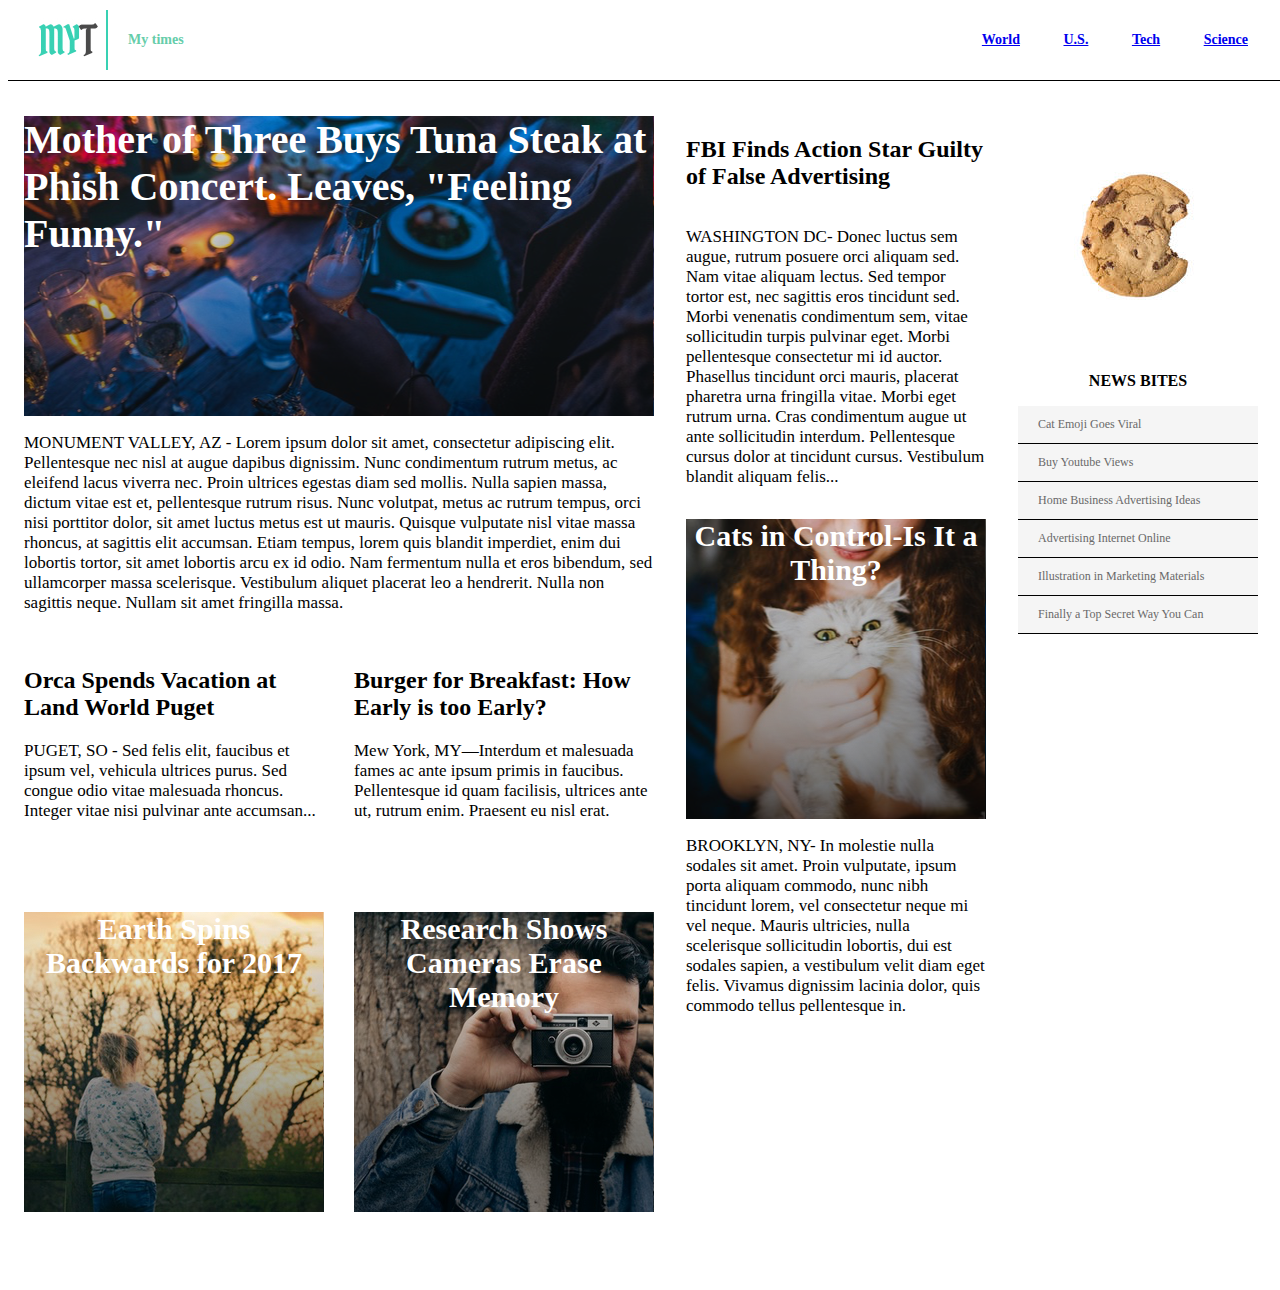
==== index.html @ ef25008c "My Times project almost complete." ====
<!DOCTYPE html>
<html>
  <head>
    <meta charset="utf-8">
    <link href="./css/style.css" type="text/css" rel="stylesheet">
    <title>My Times</title>
  </head>

<!-- The header section of the webpage -->
  <header id="mytheader">
    <div class="logo">
      <img src="./images/MYTlogo.jpg" />
      <span id="headtext">My times</span>
    </div>
    <nav class="headlinks">
      <span><a href="world.html" target="_blank">World</a></span>
      <span><a href="US.html" target="_blank">U.S.</a></span>
      <span><a href="Tech.html" target="_blank">Tech</a></span>
      <span><a href="Science.html" target="_blank">Science</a></span>
    </nav>
  </header>

<!-- The webpage content -->
  <body>
    <div class="mainpage">

<!-- column one content -->
      <div class="column large">
        <div class="leadstory">
          <div class="leadpic">
            <span class="pictextmain">Mother of Three Buys Tuna Steak at Phish Concert. Leaves, "Feeling Funny."</span>
          </div>
          <p>MONUMENT VALLEY, AZ - Lorem ipsum dolor sit amet, consectetur adipiscing elit. Pellentesque nec nisl at augue dapibus dignissim. Nunc condimentum rutrum metus, ac eleifend lacus viverra nec. Proin ultrices egestas diam sed mollis. Nulla sapien massa, dictum vitae est et, pellentesque rutrum risus. Nunc volutpat, metus ac rutrum tempus, orci nisi porttitor dolor, sit amet luctus metus est ut mauris. Quisque vulputate nisl vitae massa rhoncus, at sagittis elit accumsan. Etiam tempus, lorem quis blandit imperdiet, enim dui lobortis tortor, sit amet lobortis arcu ex id odio. Nam fermentum nulla et eros bibendum, sed ullamcorper massa scelerisque. Vestibulum aliquet placerat leo a hendrerit. Nulla non sagittis neque. Nullam sit amet fringilla massa.</p>
        </div>
        <div class="stories">
          <div class="story">
            <div class="storytext">
              <h2>Orca Spends Vacation at Land World Puget</h2>
              <p>PUGET, SO - Sed felis elit, faucibus et ipsum vel, vehicula ultrices purus. Sed congue odio vitae malesuada rhoncus. Integer vitae nisi pulvinar ante accumsan...</p>
            </div>
            <div class="earthspin">
              <span class="pictext">Earth Spins Backwards for 2017</span>
            </div>
          </div>
          <div class="story">
            <div class="storytext">
              <h2>Burger for Breakfast: How Early is too Early?</h2>
              <p>Mew York, MY—Interdum et malesuada fames ac ante ipsum primis in faucibus. Pellentesque id quam facilisis, ultrices ante ut, rutrum enim. Praesent eu nisl erat.</p>
            </div>
            <div class="memories">
              <span class="pictext">Research Shows Cameras Erase Memory</span>
            </div>
          </div>
        </div>
      </div>

<!-- Column two content -->
      <div class="column medium">
        <div class="story">
          <h2>FBI Finds Action Star Guilty of False Advertising</h2>
          <p>WASHINGTON DC- Donec luctus sem augue, rutrum posuere orci aliquam sed. Nam vitae aliquam lectus. Sed tempor tortor est, nec sagittis eros tincidunt sed. Morbi venenatis condimentum sem, vitae sollicitudin turpis pulvinar eget. Morbi pellentesque consectetur mi id auctor. Phasellus tincidunt orci mauris, placerat pharetra urna fringilla vitae. Morbi eget rutrum urna. Cras condimentum augue ut ante sollicitudin interdum. Pellentesque cursus dolor at tincidunt cursus. Vestibulum blandit aliquam felis...</p>
        </div>
        <div class="catcontrol">
          <span class="pictext">Cats in Control-Is It a Thing?</span>
        </div>
        <p>BROOKLYN, NY- In molestie nulla sodales sit amet. Proin vulputate, ipsum porta aliquam commodo, nunc nibh tincidunt lorem, vel consectetur neque mi vel neque. Mauris ultricies, nulla scelerisque sollicitudin lobortis, dui est sodales sapien, a vestibulum velit diam eget felis. Vivamus dignissim lacinia dolor, quis commodo tellus pellentesque in.</p>
      </div>

<!-- Column three content -->
      <div class="column small">
        <img src="./images/Cookie.png">
        <div class="newsbites">
          <h3>NEWS BITES</h3>
          <span class="bite">Cat Emoji Goes Viral</span>
          <span class="bite">Buy Youtube Views</span>
          <span class="bite">Home Business Advertising Ideas</span>
          <span class="bite">Advertising Internet Online</span>
          <span class="bite">Illustration in Marketing Materials</span>
          <span class="bite">Finally a Top Secret Way You Can</span>
        </div>
      </div>
    </div>
  </body>

<!-- The footer of the webpage -->
  <footer>

  </footer>
</html>
---- css/style.css ----
#mytheader {
  Display: inline-flex;
  justify-content: space-between;
  align-items: center;
  position: fixed;
  width: 100%;
  padding-top: 0px;
  height: 80px;
  font-family: Verdana;
  font-size: 14px;
  color: MediumAquamarine;
  background-color: white;
  font-weight: bold;
  border-bottom: 1px solid black;
  z-index: 1;
}

.logo {
  display: flex;
  align-items: center;
  flex-grow: 1;
  padding-left: 30px;
}

body {
  margin-top: 0px;
}

.logo .img {
  border-right: 1px solid MediumAquamarine;
  margin-right: 12px;
}

#headtext {
  margin-left: 20px;
}

.headlinks span {
  display: inline-block;
  padding-right: 40px;
}

.mainpage {
  display: flex;
  width: 1232px;
  margin: 0 auto 78px auto;
  padding-top: 116px;
}

div, p, h2 {
<!-- border: 1px solid black; -->
  display: block;
}

.column {
  display: flex;
  flex-direction: column;
  margin-right: 32px;
}

.column .large {
  width: 630px;
}

.leadpic {
  display: flex;
  background-image: url("../images/MainStory.png");
  height: 300px;
  margin-top: 0px;
}

.leadpic .pictext {
  font-size: 40px;
}

.earthspin {
  display: flex;
  background-image: url("../images/FallSeason.png");
  height: 300px;
  width: 300px;
  margin-top: 15px;
}

.memories {
  display: flex;
  background-image: url("../images/Cameraman.png");
  height: 300px;
  width: 300px;
  margin-top: 15px;
}

.catcontrol {
  display: flex;
  background-image: url("../images/CatCEO.png");
  height: 300px;
  margin-top: 15px;
}

.pictextmain {
  font-family: Georgia;
  font-weight: bold;
  font-size: 40px;
  color: white;
  margin: 0px;
}

.pictext {
  font-family: Georgia;
  font-weight: bold;
  font-size: 30px;
  text-align: center;
  color: white;
  margin: 0px;
}

p {
  font-family: Georgia;
  font-size: 17px;
  color: black;
}

.column .medium {
  width: 300px;
}

.column .small {
  width: 240px;
}

.stories {
  display: flex;
  justify-content: space-between;
  width: 630px;
  margin-top: 17px;
}

.story {
  Display: flex;
  flex-direction: column;
  width: 300px;
}

.storytext {
  height: 250px;
}

.newsbites {
  display: flex;
  flex-direction: column;
}

.newsbites h3 {
  font-size: 16px;
  font-weight: bold;
  text-align: center;
}

.bite {
  background-color: WhiteSmoke;
  font-family: Verdana;
  font-size: 12px;
  padding: 11px 20px;
  color: DimGray;
  border-bottom: 1px solid black;
}
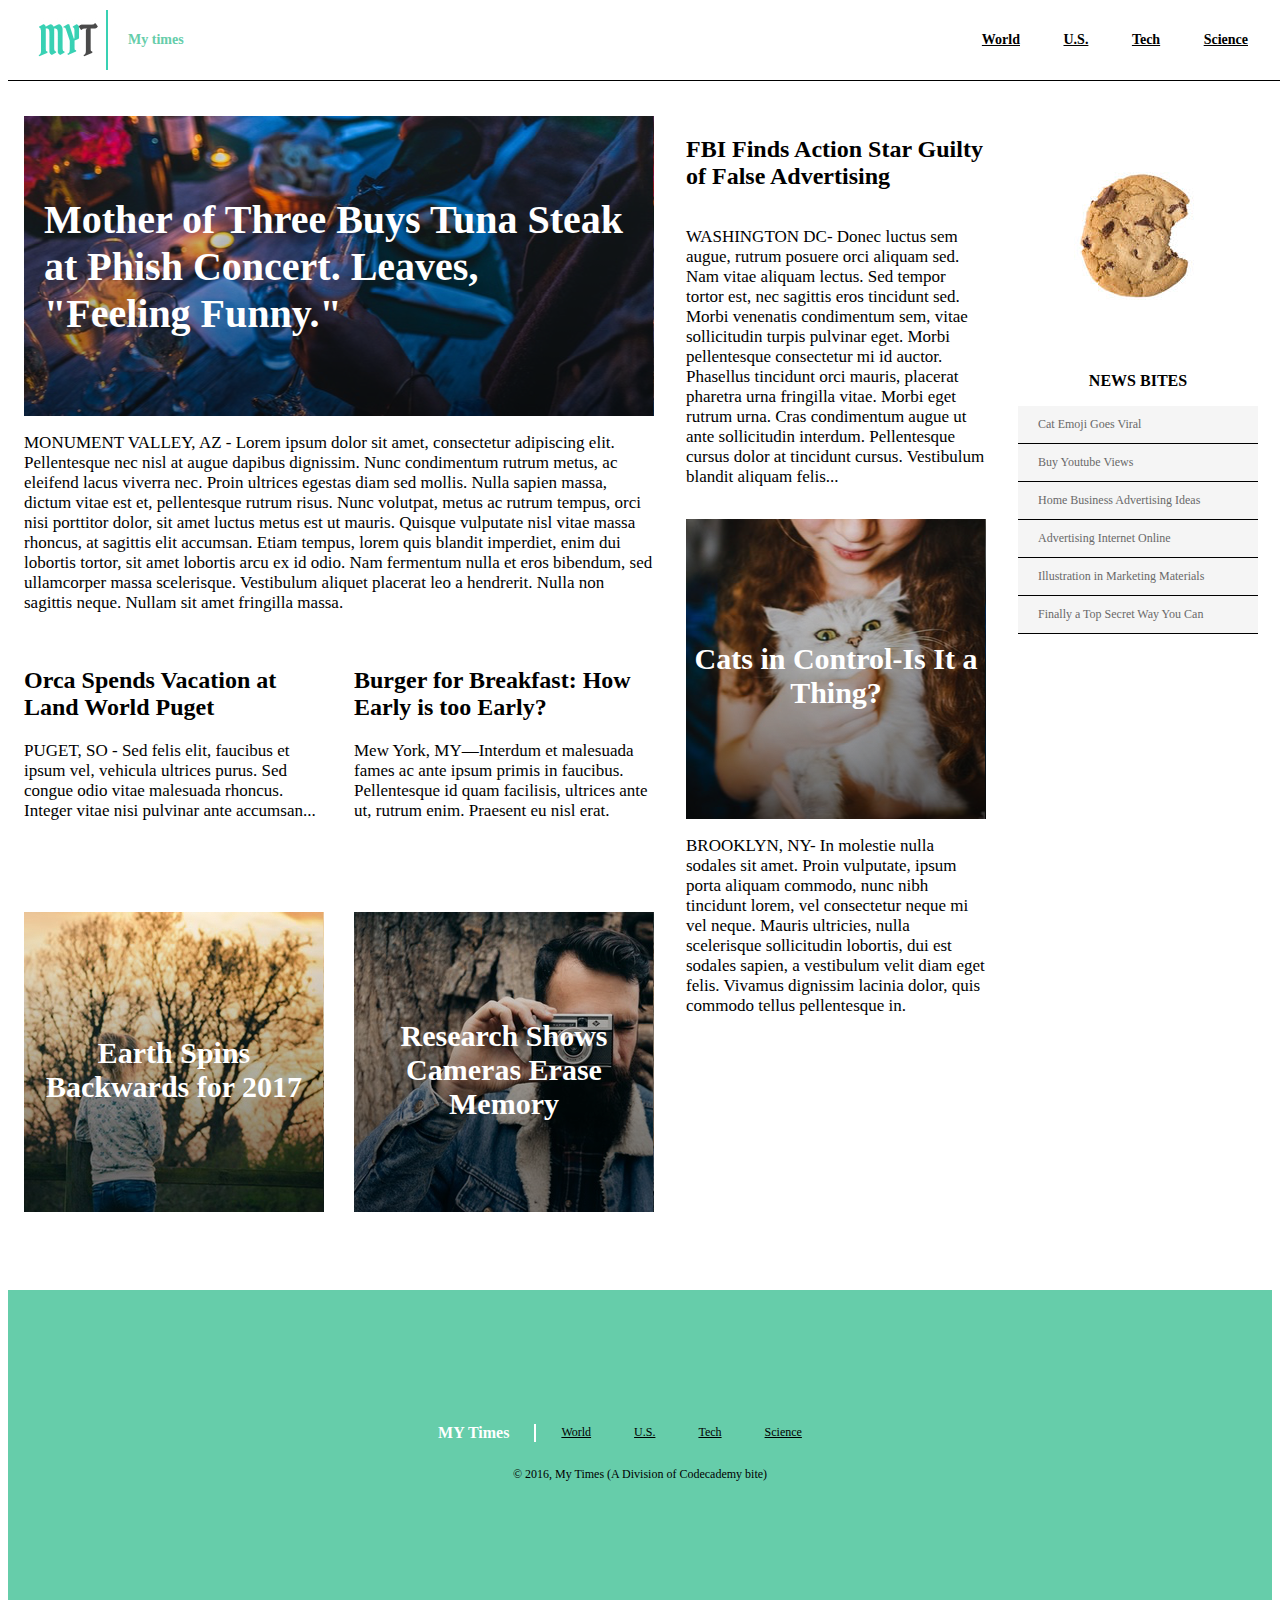
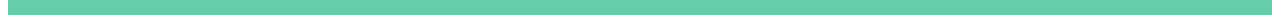
==== commit cadfd50c: "complete project." ====
--- a/index.html
+++ b/index.html
@@ -84,6 +84,17 @@
 
 <!-- The footer of the webpage -->
   <footer>
-
+    <div class="footrow1">
+      <span class="foottitle">MY Times</span>
+      <nav class="headlinks">
+        <span><a href="world.html" target="_blank">World</a></span>
+        <span><a href="US.html" target="_blank">U.S.</a></span>
+        <span><a href="Tech.html" target="_blank">Tech</a></span>
+        <span><a href="Science.html" target="_blank">Science</a></span>
+      </nav>
+    </div>
+    <div id="copyright">
+      <span>&copy 2016, My Times (A Division of Codecademy bite)</span>
+    </div>
   </footer>
 </html>
--- a/css/style.css
+++ b/css/style.css
@@ -67,6 +67,7 @@
   background-image: url("../images/MainStory.png");
   height: 300px;
   margin-top: 0px;
+  align-items: center;
 }
 
 .leadpic .pictext {
@@ -101,7 +102,7 @@
   font-weight: bold;
   font-size: 40px;
   color: white;
-  margin: 0px;
+  margin: 20px;
 }
 
 .pictext {
@@ -109,8 +110,12 @@
   font-weight: bold;
   font-size: 30px;
   text-align: center;
+  margin-top: 15px;
   color: white;
-  margin: 0px;
+}
+
+.earthspin, .memories, .catcontrol {
+  align-items: center;
 }
 
 p {
@@ -163,3 +168,43 @@
   color: DimGray;
   border-bottom: 1px solid black;
 }
+
+footer {
+  display: flex;
+  flex-direction: column;
+  align-items: center;
+  justify-content: center;
+  width: 100%;
+  height: 325px;
+  background-color: MediumAquamarine;
+  margin: auto;
+  font-family: Verdana;
+  font-size: 12px;
+}
+
+.footrow1 {
+  display: inline-flex;
+  align-items: center;
+  margin-bottom: 25px;
+}
+
+.foottitle {
+  font-family: Georgia;
+  font-size: 16px;
+  font-weight: bold;
+  color: white;
+  border-right: 2px solid white;
+  padding-right: 25px;
+  margin-right: 25px;
+}
+
+.headlinks a {
+  color: black;
+}
+
+footer .copyright {
+  font-family: Verdana;
+  font-size: 12px;
+  border: 25px 20px;
+  margin-top: 25px;
+}
